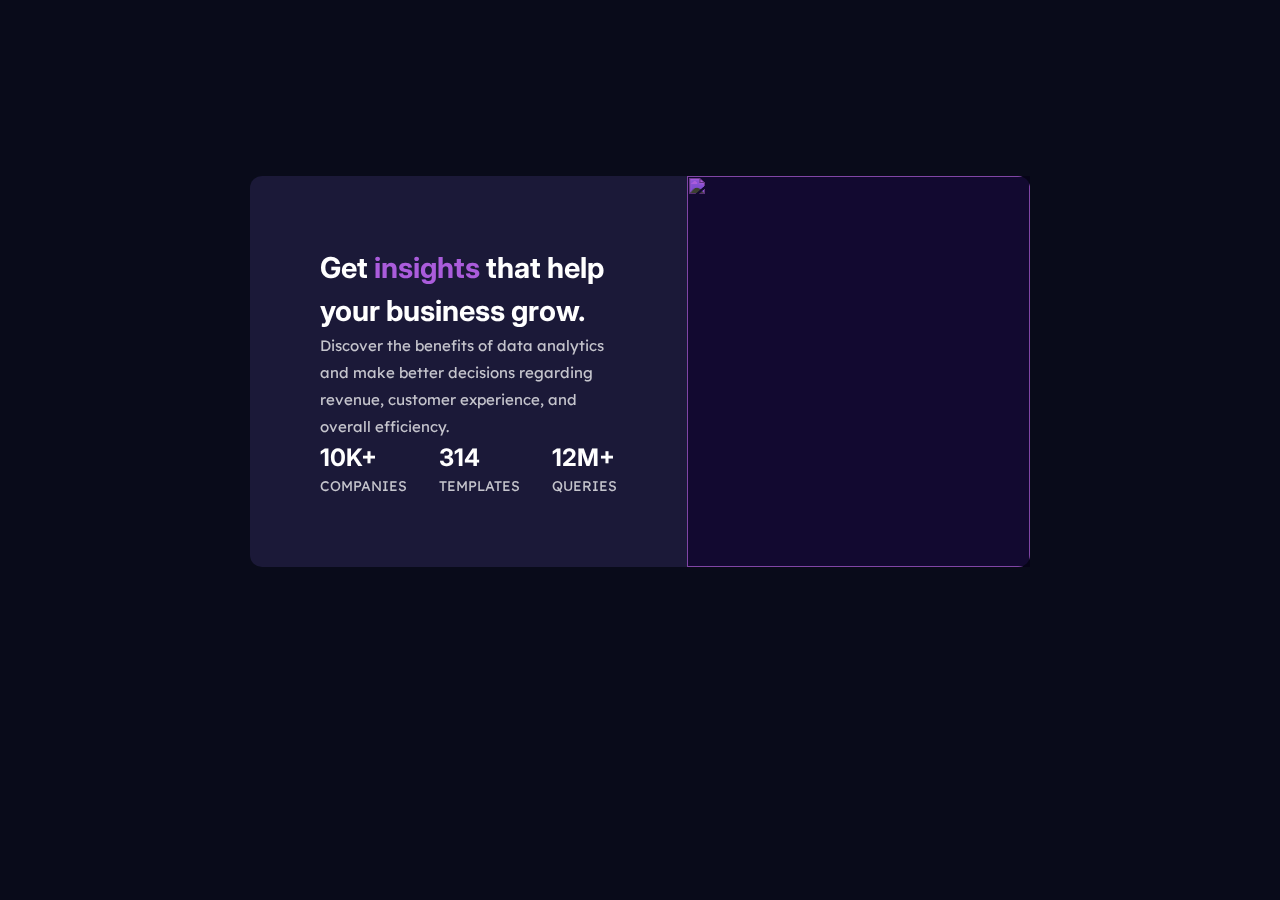
==== stats-preview-card-component/index.html @ 728b0b87 "Stats Preview Card Project" ====
<!DOCTYPE html>
<html lang="en">
<head>
  <meta charset="UTF-8">
  <meta name="viewport" content="width=device-width, initial-scale=1.0"> <!-- displays site properly based on user's device -->

  <link rel="icon" type="image/png" sizes="32x32" href="./images/favicon-32x32.png">
  
  <link rel="preconnect" href="https://fonts.googleapis.com">
  <link rel="preconnect" href="https://fonts.gstatic.com" crossorigin>
  <link href="https://fonts.googleapis.com/css2?family=Lexend+Deca:wght@100..900&display=swap" rel="stylesheet">

  <link rel="preconnect" href="https://fonts.googleapis.com">
  <link rel="preconnect" href="https://fonts.gstatic.com" crossorigin>
  <link href="https://fonts.googleapis.com/css2?family=Inter:wght@100..900&display=swap" rel="stylesheet">


  <link rel="stylesheet" href="styles.css">

  <title>Frontend Mentor | Stats preview card component</title>

  
</head>

<body>

<div class="wrapper"></div>

  <div class="content">

    <div class="image">
      <img src="/images/image-header-mobile.jpg" alt="" class="mobile-image">
      <img src="/images/image-header-desktop.jpg" alt="" class="desktop-image">
    </div>

    <div class="stats-preview grid-flow" data-spacing="large"">


      <div class="stats-content grid-flow">
        <h1 class="stats-title">Get <span>insights</span> that help your business grow.</h1>
        <p> Discover the benefits of data analytics and make better decisions regarding revenue, customer experience, and overall efficiency.</p>
      </div> 

     

      <ul class="stats-list flex-flow">
        <li class="stats-item">
          <h2>10k+</h2>
          <span>companies</span>
        </li>
        <li class="stats-item">
          <h2>314</h2>
          <span>templates</span>
        </li>
        <li class="stats-item">
          <h2>12m+</h2>
          <span>queries</span>
        </li>
      </ul>

    </div>

    
  

  </div>

</div>

 
</body>
</html>
---- stats-preview-card-component/styles.css ----
:root {


    --clr-accent-100: hsl(277, 64%, 61%);
    --clr-accent-200: hsl(244, 38%, 16%);

    --clr-neutral-100: hsl(0, 0%, 100%);
    --clr-neutral-200: hsla(0, 0%, 100%, 0.75);
    --clr-neutral-300: hsla(0, 0%, 100%, 0.6);

    --clr-neutral-900: hsl(233, 47%, 7%);


    --ff-I: "Inter",sans-serif;
    --ff-L: "Lexend Deca",sans-serif;

    --fw-normal: 400;
    --fw-bold: 700;

    --fs-400: 0.9375rem;
    --fs-500: 1rem;
    --fs-600: 2rem;
    --fs-650: 2.5rem;
    --fs-750: 3.5rem;
    --fs-900: 5rem;


    --spacer-100: 1rem;
    --spacer-150: 1.5rem;
    --spacer-200: 2rem;
    --spacer-250: 2.5rem;
    --spacer-300: 3rem;
    --spacer-500: 5rem;
    --spacer-1100: 11rem;







}



*,
*::before,
*::after {
    box-sizing: border-box;
}

* {
    margin: 0;
    font: inherit;
}


img {
    display: block;
    max-width: 100%;
}

ul[class],
li[class] {
    list-style-type: none;
    padding: 0;
}



body {

    font-family: var(--ff-L);
    font-size: var(--fs-400);

    line-height: 1.5;

    background-color: var(--clr-neutral-900);
    color: var(--clr-neutral-200);

    display: grid;
    place-content: center;
}






/* .grid-flow {
    display: grid;
    gap: 1.5rem;
} */

.grid-flow[data-spacing="small"] {
    gap: 0.4rem;
}

.grid-flow[data-spacing="large"] {
    gap: 2.5rem;
}







.flex-flow {
    display:flex;
    flex-direction: column;
    justify-content: space-around;
    gap: 2rem;
}


@media (min-width: 37.5rem ) {
    .flex-flow {
        flex-direction: row;
    }

}




@media (min-width: 58.75rem ) {
    .flex-flow {
        justify-content: space-between;
    }

}






.desktop-image {
    display: none;
}




.content {
    min-width: 17rem;
    max-width: 48.75rem;
    background-color:var(--clr-accent-200);
    /* margin: var(--spacer-500) var(--spacer-150); */

    text-align: center;

    border-radius: 0.75rem;

    display: grid;
    place-content: center;
    /* height: 100vh; */

    margin: 1rem;
}


@media (min-width: 58.75rem ) {
    .content{
        grid-template-columns: 1fr 1fr;
        text-align: left;
        margin: var(--spacer-1100) auto;

    }
}




.image {
    position: relative;
}



.image img {
    width: 100%;
    border-radius: 0.75rem 0.75rem 0 0;
}

@media (min-width: 58.75rem ) {

    .mobile-image {
        display: none;
     }

     .desktop-image {
        display: block;
        height:  100%;
        object-fit:cover;
     }

     .image {
        height: 100%;
        order: 2;
     }

     .image img {
        border-radius: 0 0.75rem 0.75rem 0;

     }

}




.image::before {
    content: "";
    position: absolute;
    top: 0;
    left: 0;
    width: 100%;
    height: 100%;
    background-color: var(--clr-accent-100);
    mix-blend-mode: multiply;
}








.stats-preview {
    padding: var(--spacer-250) var(--spacer-200) var(--spacer-200);
}

@media (min-width: 58.75rem) {
    .stats-preview {
        padding: 4.375rem;
     }
    
}



.stats-content .stats-title {
    font-size:  1.8rem;
    font-weight: var(--fw-bold);
    font-family: var(--ff-I);
    color: var(--clr-neutral-100);
}


.stats-content .stats-title span {
    color: var(--clr-accent-100);
}

.stats-content p {
    line-height: 1.8;
}


.stats-list {
    text-transform: uppercase;
}



.stats-item {
    font-size: 0.875rem;
}


.stats-item h2 {
    display: block;
    font-size: 1.5rem;
    font-weight: var(--fw-bold);
    font-family: var(--ff-I);
    color: var(--clr-neutral-100);
}



@media (min-width: 58.75rem) {
    .stats-preview .stats-content p,
    .stats-list {
    max-width: 22.5rem;
 }
    
}
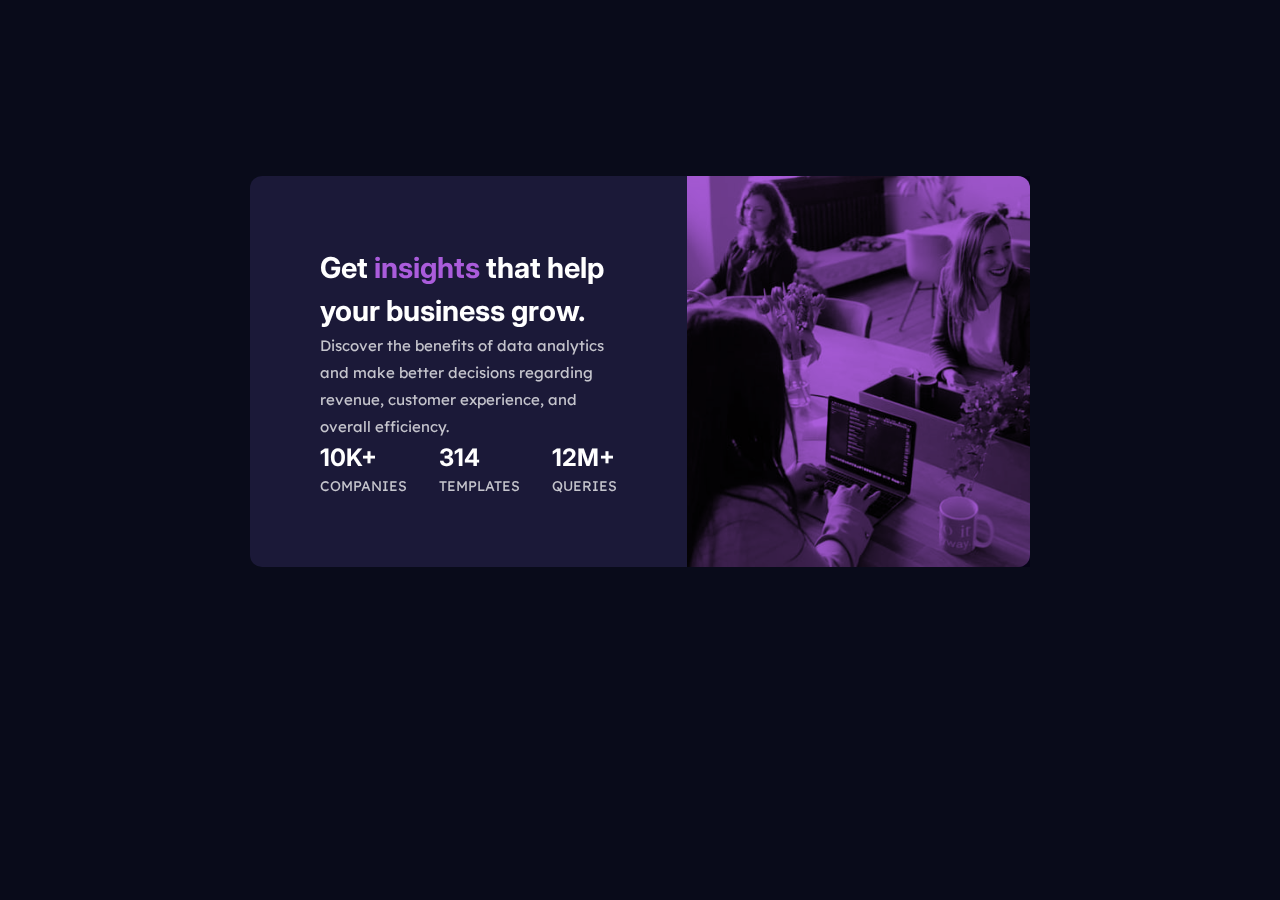
==== commit 54b7d74f: "Stats Preview Card Project" ====
--- a/stats-preview-card-component/index.html
+++ b/stats-preview-card-component/index.html
@@ -29,8 +29,8 @@
   <div class="content">
 
     <div class="image">
-      <img src="/images/image-header-mobile.jpg" alt="" class="mobile-image">
-      <img src="/images/image-header-desktop.jpg" alt="" class="desktop-image">
+      <img src="./images/image-header-mobile.jpg" alt="" class="mobile-image">
+      <img src="./images/image-header-desktop.jpg" alt="" class="desktop-image">
     </div>
 
     <div class="stats-preview grid-flow" data-spacing="large"">
@@ -69,4 +69,4 @@
 
  
 </body>
-</html>+</html>
